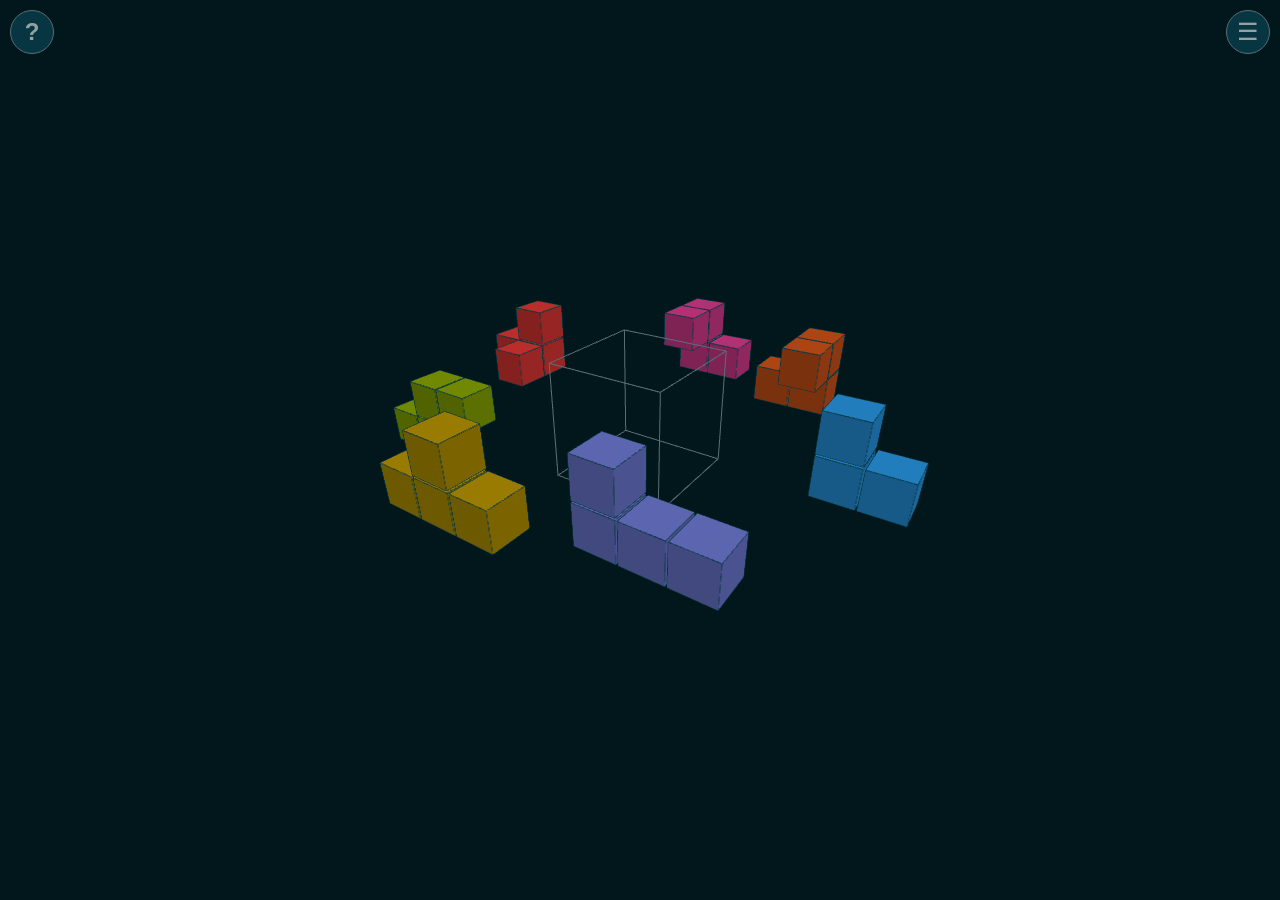
==== index.html @ 80daf0fd "Gemini did an awesome and a crappy job at the same time. I think I fixed all the issues" ====
<!doctype html>
<html lang="en">
  <head>
    <meta charset="UTF-8" />
    <meta
      name="viewport"
      content="width=device-width, initial-scale=1.0, user-scalable=no"
    />
    <title>Soma</title>
    <link href="fonts/inter.css" rel="stylesheet" />
    <link href="fonts/monoid.css" rel="stylesheet" />
    <link rel="stylesheet" href="styles.css" />
    <link rel="manifest" href="./manifest.json" />
    <link rel="icon" href="./media/favicon.ico" type="image/x-icon" />
  </head>
  <body>
    <button id="help-btn">?</button>
    <button id="puzzle-menu-btn">☰</button>

    <div id="puzzle-panel" class="hidden">
      <h2>Select a Puzzle</h2>
      <div id="puzzle-preview"></div>
      <div id="puzzle-list"></div>
      <button id="solve-cube-btn">Solve Classic Cube</button>
      <button id="cancel-puzzle-btn">Cancel</button>
    </div>

    <div id="info" class="hidden">
      <h1>Soma Cube by Ruben Berenguel</h1>
      <p>
        The goal is to assemble the seven pieces into a solid 3x3x3 cube or one
        of the other included puzzle shapes.
      </p>
      <p>
        There are <strong>240 unique solutions</strong> to the classic cube.
        When you solve the cube, you can export the solution. The export is an
        image that contains a 2D "unfolded" view of the solved cube's faces with
        the printed unique signature of this solution. This file is named with
        your solution's index number (1-240) and its unique signature, creating
        a shareable record of your find. Can you find them all? For other
        puzzles, a picture of the solved puzzle is generated.
      </p>
      <p><b>Controls:</b></p>
      <ul>
        <li>
          <b>Select/Place:</b> Click a piece to select it. Drag to place it,
          they magically try to snap to where you may want them.
        </li>
        <li>
          <b>Orbit Camera:</b> Drag the background. Also deselects pieces.
        </li>
        <li><b>Zoom:</b> Use the mouse wheel or pinch-to-zoom.</li>
        <li>
          <b>Rotate Piece:</b> When a piece is selected, use the
          <code>A, R, S</code> or <code>Z, X, V</code> keys, or the rotation
          trackball that appears on the bottom right.
        </li>
      </ul>
      <button id="close-info-btn">Got it!</button>
    </div>
    <div id="blur" class="hidden"></div>
    <div id="container">
      <div id="win-message">
        Congratulations!<br />You solved the cube!
        <button id="export-btn">Export Solution</button>
        <button id="hide-btn" class="rot-btn">Hide this</button>
        <button id="restart-btn" class="rot-btn">Restart</button>
      </div>
    </div>

    <div id="nudge-pad" class="hidden">
      <button id="nudge-up">↑</button>
      <button id="nudge-left">←</button>
      <button id="nudge-right">→</button>
      <button id="nudge-down">↓</button>
    </div>

    <script src="libs/three.min.js"></script>

    <script type="module" src="js/soma.js"></script>
    <script>
      if ("serviceWorker" in navigator) {
        window.addEventListener("load", function () {
          navigator.serviceWorker.register("./sw.js").then(
            function (registration) {
              console.log(
                "ServiceWorker registration successful with scope: ",
                registration.scope,
              );
            },
            function (err) {
              console.log("ServiceWorker registration failed: ", err);
            },
          );
        });
      } else {
        console.info("Service workers not available on this device");
      }
    </script>
  </body>
</html>
---- fonts/inter.css ----
@font-face {
  font-family: "Inter";
  src: url("./InterDisplay-Regular.woff2") format("woff2");
}
@font-face {
  font-family: "Inter";
  src: url("./InterDisplay-Bold.woff2") format("woff2");
  font-weight: bold;
  font-style: normal;
}
@font-face {
  font-family: "Inter";
  src: url("./InterDisplay-Italic.woff2") format("woff2");
  font-weight: normal;
  font-style: italic;
}
---- fonts/monoid.css ----
@font-face {
  font-family: "monoidregular";
  src: url("./monoid-regular.woff2") format("woff2");
}
@font-face {
  font-family: "monoidregular";
  src: url("./monoid-bold.woff2") format("woff2");
  font-weight: bold;
  font-style: normal;
}
@font-face {
  font-family: "monoidregular";
  src: url("./monoid-italic.woff2") format("woff2");
  font-weight: normal;
  font-style: italic;
}
---- styles.css ----
body {
  margin: 0;
  overflow: hidden;
  font-family: "Inter", sans-serif;
  background-color: #01171c; /* Darker Background */
  color: #839496;
  user-select: none;
  -webkit-user-select: none;
  -moz-user-select: none;
}

code {
  font-family: "monoidregular", monospace;
  font-size: 90%;
  margin-left: 0.5em;
  margin-right: 0.5em;
}

#blur {
  backdrop-filter: blur(2px);
  height: 100vh;
  width: 100vw;
  z-index: 1;
  position: absolute;
}

#blur.hidden {
  opacity: 0;
  visibility: hidden;
}

#container {
  width: 100%;
  height: 100%;
  position: relative;
  touch-action: none;
}
canvas {
  display: block;
  width: 100%;
  height: 100%;
}
#help-btn {
  position: absolute;
  top: 10px;
  left: 10px;
  width: 44px;
  height: 44px;
  background-color: #073642;
  border: 1px solid #586e75;
  color: #93a1a1;
  border-radius: 50%;
  font-size: 24px;
  font-weight: bold;
  cursor: pointer;
  display: flex;
  justify-content: center;
  align-items: center;
  z-index: 10;
}

#info {
  position: absolute;
  top: 10px;
  right: 10px;
  background-color: rgba(0, 33, 41, 0.85); /* Darker Solarized Base */
  padding: 15px;
  border-radius: 10px;
  max-width: 300px;
  font-size: 14px;
  line-height: 1.6;
  z-index: 10;
  border: 1px solid #073642; /* Solarized Base + 1 */
  transition:
    opacity 0.4s ease,
    visibility 0.4s ease;
}
#info.hidden {
  opacity: 0;
  visibility: hidden;
}
#info h1 {
  margin-top: 0;
  font-size: 18px;
  color: #268bd2; /* Solarized Blue */
}
#info p {
  margin-bottom: 5px;
}

/* ADD THIS TO STYLE THE LIST */
#info ul {
  padding-left: 20px;
  margin-top: 10px;
}
#info li {
  margin-bottom: 8px;
}

#close-info-btn {
  background-color: #859900; /* Solarized Green */
  color: #fdf6e3; /* Solarized Light */
  border: none;
  padding: 8px 12px;
  border-radius: 5px;
  cursor: pointer;
  margin-top: 10px;
  width: 100%;
  font-weight: bold;
}
#win-message {
  display: none;
  position: absolute;
  top: 50%;
  left: 50%;
  transform: translate(-50%, -50%);
  background-color: rgba(133, 153, 0, 0.9); /* Solarized Green */
  padding: 30px 40px;
  border-radius: 15px;
  text-align: center;
  font-size: 24px;
  font-weight: bold;
  color: #fdf6e3;
  box-shadow: 0 10px 30px rgba(0, 0, 0, 0.4);
  z-index: 1000;
}
#win-message button {
  display: block;
  margin: 20px auto 0;
  background-color: #073642;
  color: #93a1a1;
  border: 1px solid #586e75;
  padding: 10px 15px;
  border-radius: 5px;
  cursor: pointer;
  font-size: 16px;
}
#win-message button:hover {
  background-color: #586e75;
  color: #fdf6e3;
}

#puzzle-menu-btn {
  position: absolute;
  top: 10px;
  right: 10px;
  width: 44px;
  height: 44px;
  background-color: #073642;
  border: 1px solid #586e75;
  color: #93a1a1;
  border-radius: 50%;
  font-size: 24px;
  cursor: pointer;
  z-index: 10;
}

#puzzle-panel {
  position: absolute;
  top: 60px;
  right: 10px;
  width: 250px;
  background-color: rgba(0, 33, 41, 0.9);
  border: 1px solid #073642;
  border-radius: 10px;
  z-index: 11;
  padding: 15px;
  color: #93a1a1;
  transition:
    opacity 0.4s ease,
    visibility 0.4s ease;
}

#puzzle-panel.hidden {
  opacity: 0;
  visibility: hidden;
}

#puzzle-panel h2 {
  margin-top: 0;
  font-size: 18px;
  color: #268bd2;
  text-align: center;
}

#puzzle-preview {
  width: 100%;
  height: aut;
  margin-bottom: 10px;
  background-color: #001f27;
  border-radius: 5px;
  border: 1px solid #073642;
}

#puzzle-list {
  max-height: 200px;
  overflow-y: auto;
  margin-top: 10px;
  border-top: 1px solid #073642;
  padding-top: 10px;
}

.puzzle-item {
  padding: 8px;
  cursor: pointer;
  border-radius: 4px;
  margin-bottom: 5px;
}

.puzzle-item:hover {
  background-color: #073642;
}

#puzzle-panel button {
  background-color: #859900;
  color: #fdf6e3;
  border: none;
  padding: 8px 12px;
  border-radius: 5px;
  cursor: pointer;
  margin-top: 10px;
  width: 100%;
  font-weight: bold;
}

#puzzle-panel button#cancel-puzzle-btn {
  background-color: #dc322f;
}

#trackball {
  position: absolute;
  bottom: 20px;
  right: 20px;
  width: 110px;
  height: 110px;
  background: radial-gradient(circle at 30% 30%, #839496, #073642 80%);
  border-radius: 50%;
  box-shadow:
    inset 0 0 10px rgba(0, 0, 0, 0.5),
    0 3px 5px rgba(0, 0, 0, 0.4);
  cursor: grab;
  touch-action: none;
  z-index: 20;
  transform: scale(1);
  opacity: 1;
  transition:
    transform 0.3s cubic-bezier(0.34, 1.56, 0.64, 1),
    opacity 0.3s ease;
}
#trackball.hidden {
  transform: scale(0);
  opacity: 0;
  pointer-events: none;
}
#trackball-knob {
  position: absolute;
  width: 40px;
  height: 40px;
  background: radial-gradient(circle, #eee8d5, #b58900);
  border-radius: 50%;
  top: calc(50% - 20px);
  left: calc(50% - 20px);
  pointer-events: none;
  transition: transform 0.1s ease-out;
}
#trackball:active {
  cursor: grabbing;
}

#nudge-pad {
  position: absolute;
  bottom: 20px;
  left: 20px;
  width: 120px;
  height: 80px;
  z-index: 20;
  display: grid;
  grid-template-columns: 1fr 1fr 1fr;
  grid-template-rows: 1fr 1fr;
  gap: 5px;
  transform: scale(1);
  opacity: 1;
  transition:
    transform 0.3s cubic-bezier(0.34, 1.56, 0.64, 1),
    opacity 0.3s ease;
}

#nudge-pad.hidden {
  transform: scale(0);
  opacity: 0;
  pointer-events: none;
}

#nudge-pad button {
  background-color: #073642;
  border: 1px solid #586e75;
  color: #93a1a1;
  border-radius: 8px;
  font-size: 18px;
  font-weight: bold;
  cursor: pointer;
  display: flex;
  justify-content: center;
  align-items: center;
}

#nudge-pad button:hover {
  background-color: #586e75;
  color: #fdf6e3;
}

#nudge-up {
  grid-column: 2;
  grid-row: 1;
}
#nudge-left {
  grid-column: 1;
  grid-row: 2;
}
#nudge-right {
  grid-column: 3;
  grid-row: 2;
}
#nudge-down {
  grid-column: 2;
  grid-row: 2;
}
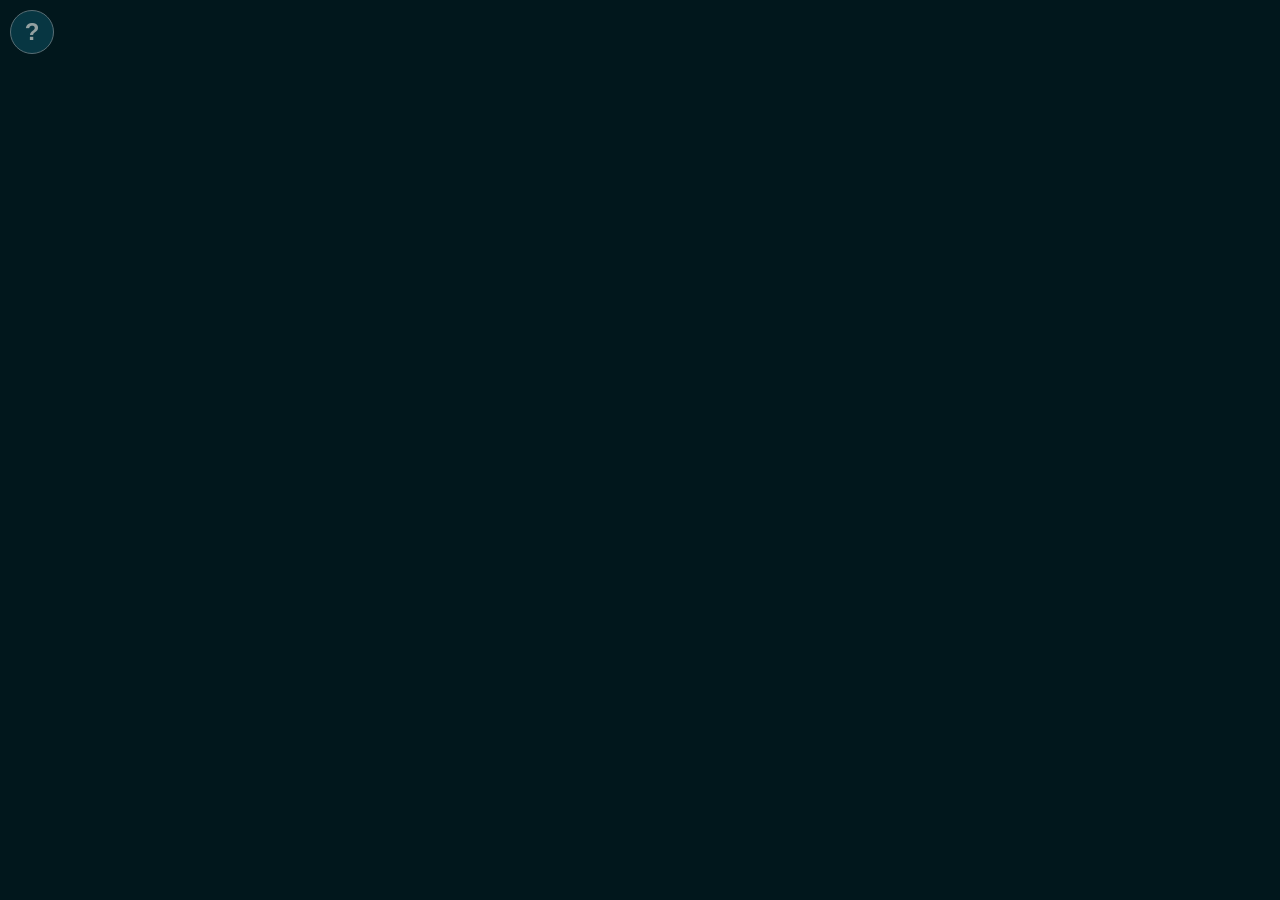
==== commit 00788613: "Forgot to add the source for these initial figures" ====
--- a/index.html
+++ b/index.html
@@ -15,30 +15,21 @@
   </head>
   <body>
     <button id="help-btn">?</button>
-    <button id="puzzle-menu-btn">☰</button>
-
-    <div id="puzzle-panel" class="hidden">
-      <h2>Select a Puzzle</h2>
-      <div id="puzzle-preview"></div>
-      <div id="puzzle-list"></div>
-      <button id="solve-cube-btn">Solve Classic Cube</button>
-      <button id="cancel-puzzle-btn">Cancel</button>
-    </div>
 
     <div id="info" class="hidden">
       <h1>Soma Cube by Ruben Berenguel</h1>
+      <p>The goal is to assemble the seven pieces into a solid 3x3x3 cube.</p>
       <p>
-        The goal is to assemble the seven pieces into a solid 3x3x3 cube or one
-        of the other included puzzle shapes.
+        There are <strong>240 unique solutions</strong>. When you solve the
+        cube, you can export the solution. The export is an image that contains
+        a 2D "unfolded" view of the solved cube's faces with the printed unique
+        signature of this solution. This file is named with your solution's
+        index number (1-240) and its unique signature, creating a shareable
+        record of your find. Can you find them all?
       </p>
       <p>
-        There are <strong>240 unique solutions</strong> to the classic cube.
-        When you solve the cube, you can export the solution. The export is an
-        image that contains a 2D "unfolded" view of the solved cube's faces with
-        the printed unique signature of this solution. This file is named with
-        your solution's index number (1-240) and its unique signature, creating
-        a shareable record of your find. Can you find them all? For other
-        puzzles, a picture of the solved puzzle is generated.
+        Incorporates the extra Soma puzzles from <a href="https://www.fam-bundgaard.dk/SOMA/FIGURES/FIGURES.HTM">Thorleif Bundgård's Soma "fan" site</a>.
+        As I add more puzzles I will try to add references to their authors.
       </p>
       <p><b>Controls:</b></p>
       <ul>
@@ -63,16 +54,8 @@
       <div id="win-message">
         Congratulations!<br />You solved the cube!
         <button id="export-btn">Export Solution</button>
-        <button id="hide-btn" class="rot-btn">Hide this</button>
         <button id="restart-btn" class="rot-btn">Restart</button>
       </div>
-    </div>
-
-    <div id="nudge-pad" class="hidden">
-      <button id="nudge-up">↑</button>
-      <button id="nudge-left">←</button>
-      <button id="nudge-right">→</button>
-      <button id="nudge-down">↓</button>
     </div>
 
     <script src="libs/three.min.js"></script>
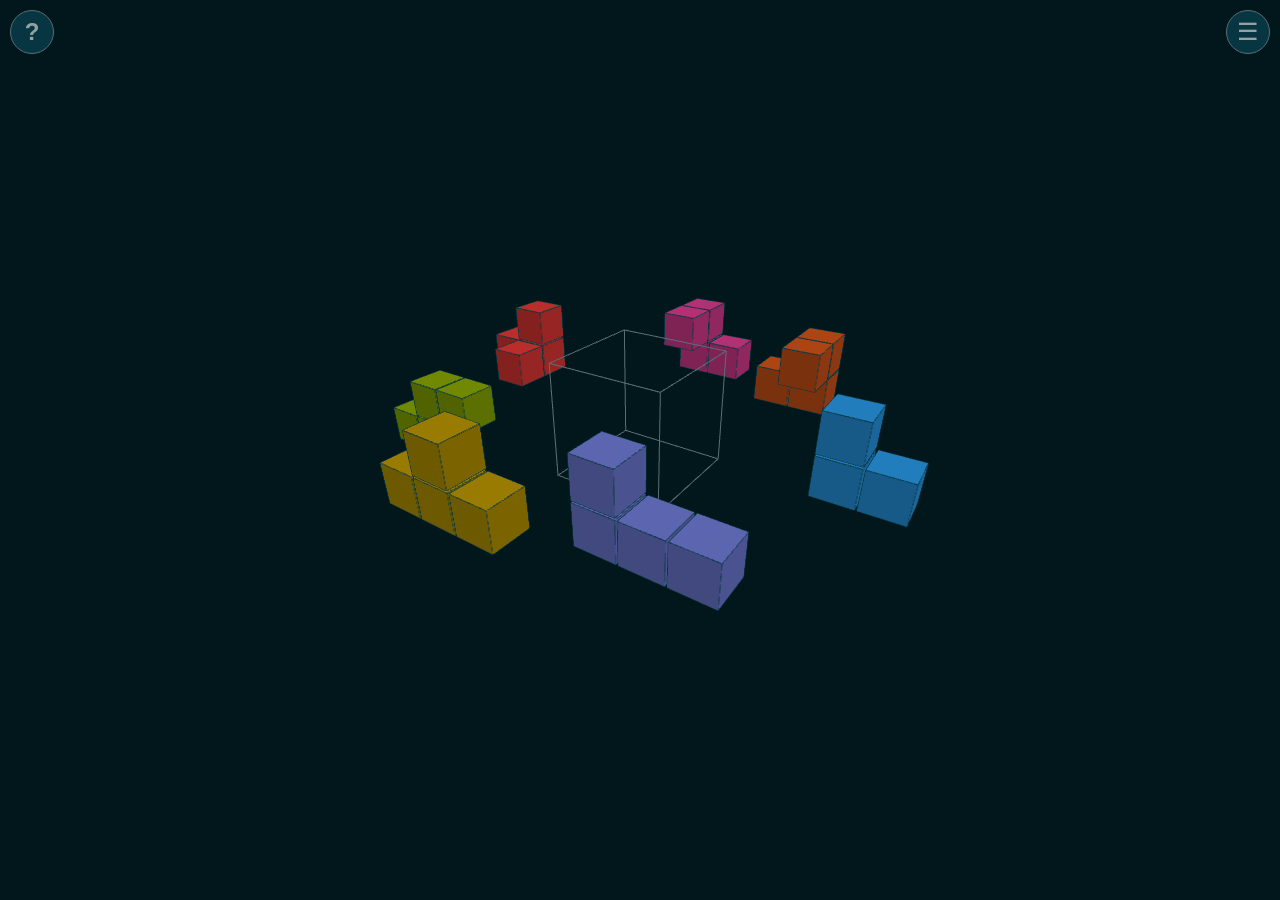
==== commit 5ba958e7: "Merge pull request #1 from rberenguel/extra-puzzles Extra puzzles" ====
--- a/index.html
+++ b/index.html
@@ -15,17 +15,30 @@
   </head>
   <body>
     <button id="help-btn">?</button>
+    <button id="puzzle-menu-btn">☰</button>
+
+    <div id="puzzle-panel" class="hidden">
+      <h2>Select a Puzzle</h2>
+      <div id="puzzle-preview"></div>
+      <div id="puzzle-list"></div>
+      <button id="solve-cube-btn">Solve Classic Cube</button>
+      <button id="cancel-puzzle-btn">Cancel</button>
+    </div>
 
     <div id="info" class="hidden">
       <h1>Soma Cube by Ruben Berenguel</h1>
-      <p>The goal is to assemble the seven pieces into a solid 3x3x3 cube.</p>
       <p>
-        There are <strong>240 unique solutions</strong>. When you solve the
-        cube, you can export the solution. The export is an image that contains
-        a 2D "unfolded" view of the solved cube's faces with the printed unique
-        signature of this solution. This file is named with your solution's
-        index number (1-240) and its unique signature, creating a shareable
-        record of your find. Can you find them all?
+        The goal is to assemble the seven pieces into a solid 3x3x3 cube or one
+        of the other included puzzle shapes.
+      </p>
+      <p>
+        There are <strong>240 unique solutions</strong> to the classic cube.
+        When you solve the cube, you can export the solution. The export is an
+        image that contains a 2D "unfolded" view of the solved cube's faces with
+        the printed unique signature of this solution. This file is named with
+        your solution's index number (1-240) and its unique signature, creating
+        a shareable record of your find. Can you find them all? For other
+        puzzles, a picture of the solved puzzle is generated.
       </p>
       <p>
         Incorporates the extra Soma puzzles from <a href="https://www.fam-bundgaard.dk/SOMA/FIGURES/FIGURES.HTM">Thorleif Bundgård's Soma "fan" site</a>.
@@ -54,8 +67,16 @@
       <div id="win-message">
         Congratulations!<br />You solved the cube!
         <button id="export-btn">Export Solution</button>
+        <button id="hide-btn" class="rot-btn">Hide this</button>
         <button id="restart-btn" class="rot-btn">Restart</button>
       </div>
+    </div>
+
+    <div id="nudge-pad" class="hidden">
+      <button id="nudge-up">↑</button>
+      <button id="nudge-left">←</button>
+      <button id="nudge-right">→</button>
+      <button id="nudge-down">↓</button>
     </div>
 
     <script src="libs/three.min.js"></script>
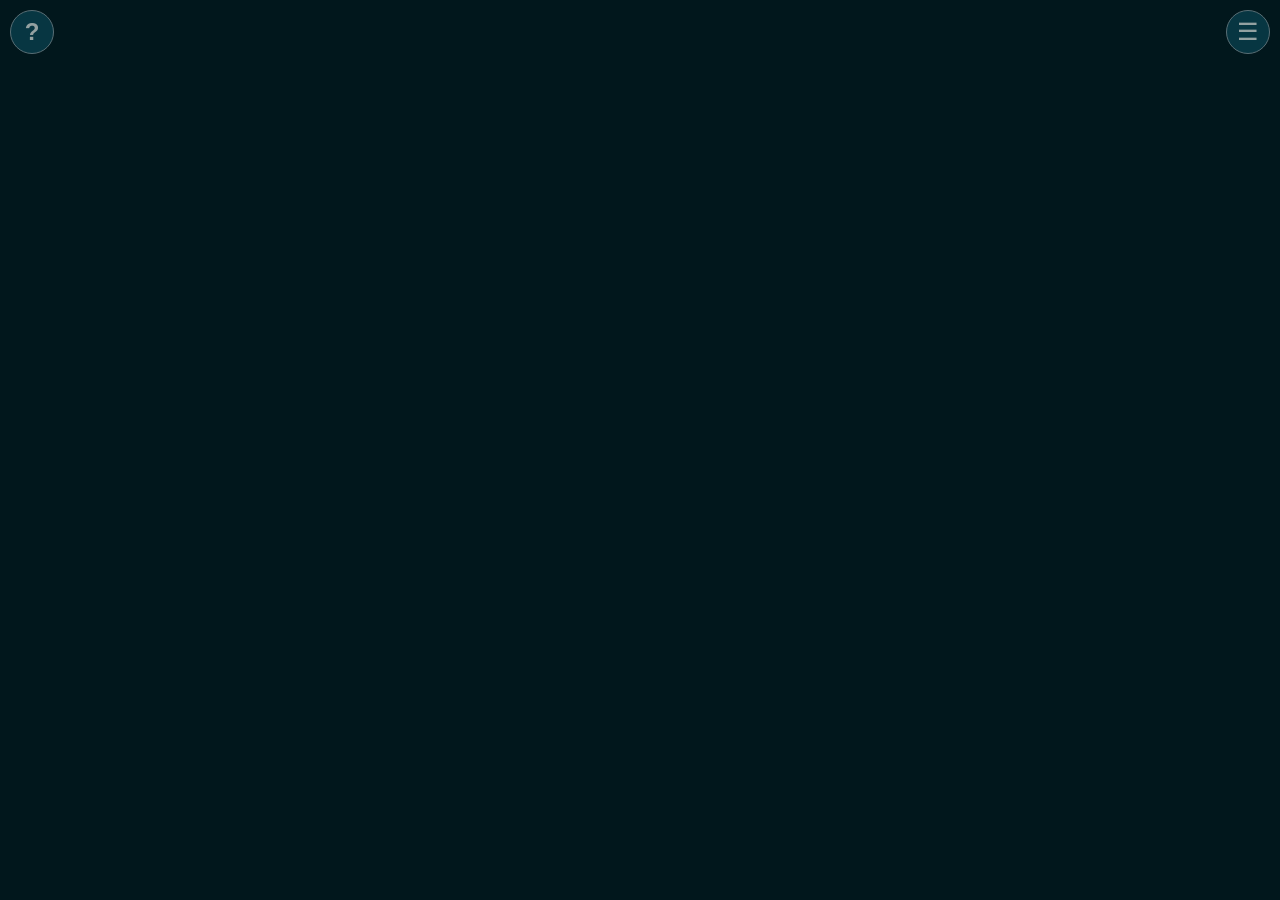
==== commit e7e9b4b6: "Refactor" ====
--- a/index.html
+++ b/index.html
@@ -41,8 +41,10 @@
         puzzles, a picture of the solved puzzle is generated.
       </p>
       <p>
-        Incorporates the extra Soma puzzles from <a href="https://www.fam-bundgaard.dk/SOMA/FIGURES/FIGURES.HTM">Thorleif Bundgård's Soma "fan" site</a>.
-        As I add more puzzles I will try to add references to their authors.
+        Incorporates the extra Soma puzzles from
+        <a href="https://www.fam-bundgaard.dk/SOMA/FIGURES/FIGURES.HTM"
+          >Thorleif Bundgård's Soma "fan" site</a
+        >. As I add more puzzles I will try to add references to their authors.
       </p>
       <p><b>Controls:</b></p>
       <ul>
@@ -79,8 +81,13 @@
       <button id="nudge-down">↓</button>
     </div>
 
-    <script src="libs/three.min.js"></script>
-
+    <script type="importmap">
+      {
+        "imports": {
+          "three": "https://unpkg.com/three@0.161.0/build/three.module.js"
+        }
+      }
+    </script>
     <script type="module" src="js/soma.js"></script>
     <script>
       if ("serviceWorker" in navigator) {
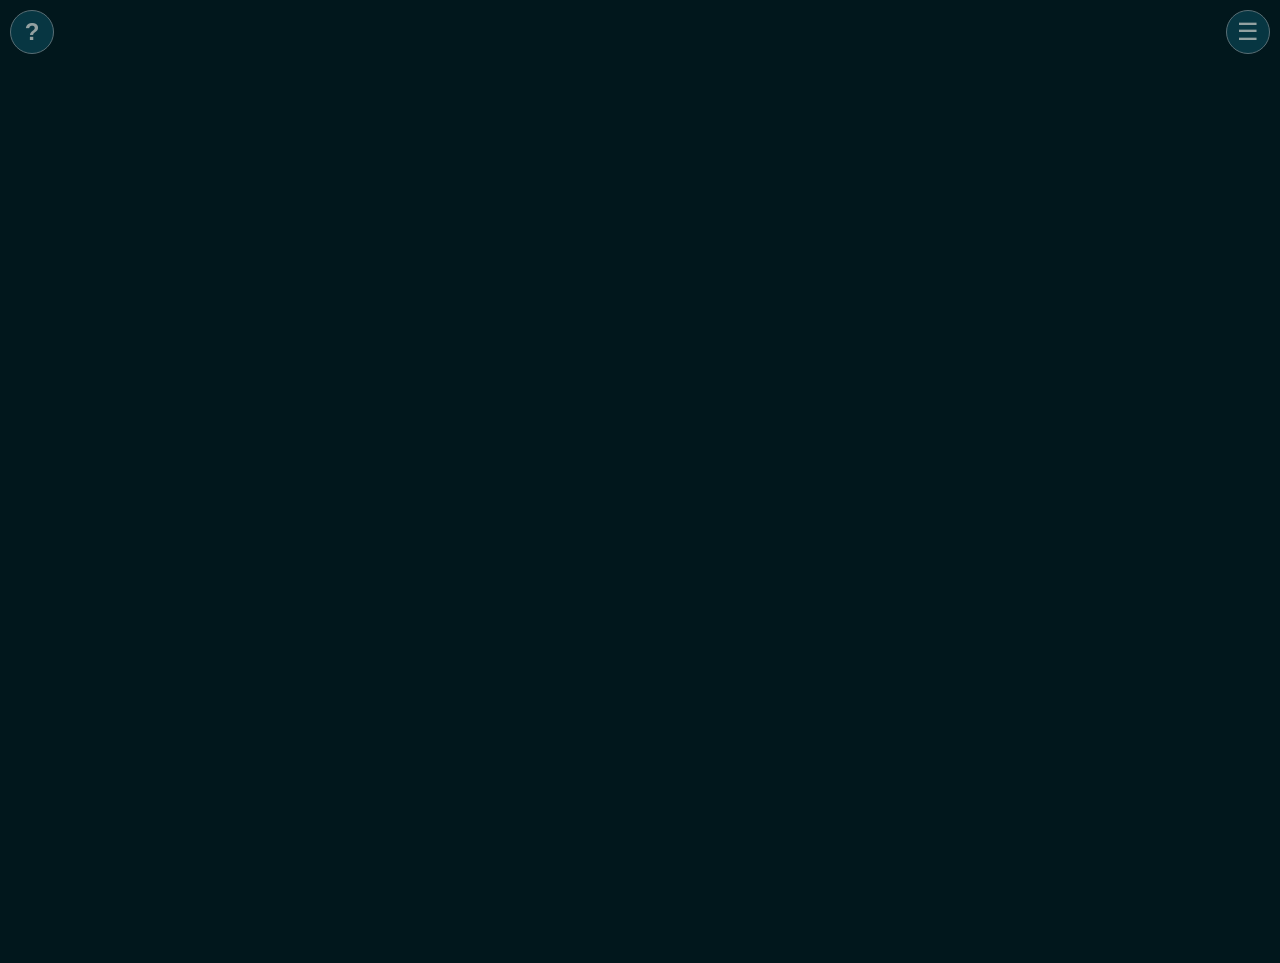
==== commit 6f5c76a9: "Big refactor and more extra puzzles" ====
--- a/index.html
+++ b/index.html
@@ -21,6 +21,11 @@
       <h2>Select a Puzzle</h2>
       <div id="puzzle-preview"></div>
       <div id="puzzle-list"></div>
+      <div id="puzzle-pagination">
+        <button id="prev-puzzle-page">&#9664;</button>
+        <span id="puzzle-page-info"></span>
+        <button id="next-puzzle-page">&#9654;</button>
+      </div>
       <button id="solve-cube-btn">Solve Classic Cube</button>
       <button id="cancel-puzzle-btn">Cancel</button>
     </div>
@@ -60,6 +65,10 @@
           <b>Rotate Piece:</b> When a piece is selected, use the
           <code>A, R, S</code> or <code>Z, X, V</code> keys, or the rotation
           trackball that appears on the bottom right.
+        </li>
+        <li>
+          <b>Nudge Piece:</b> When a piece is selected, use the visual nudge
+          controls to move it along that visual plane.
         </li>
       </ul>
       <button id="close-info-btn">Got it!</button>
--- a/styles.css
+++ b/styles.css
@@ -205,9 +205,12 @@
   cursor: pointer;
   border-radius: 4px;
   margin-bottom: 5px;
-}
-
-.puzzle-item:hover {
+  background-color: #002b36; /* Solarized Base03 */
+  border: 1px solid #073642; /* Solarized Base02 */
+}
+
+.puzzle-item:hover,
+.puzzle-item.previewing {
   background-color: #073642;
 }
 
@@ -225,6 +228,39 @@
 
 #puzzle-panel button#cancel-puzzle-btn {
   background-color: #dc322f;
+}
+
+#puzzle-pagination {
+  display: flex;
+  justify-content: space-between;
+  align-items: center;
+  margin-top: 10px;
+  padding-top: 10px;
+  border-top: 1px solid #073642;
+}
+
+#puzzle-pagination button {
+  font-family: "Inter", sans-serif;
+  background-color: #268bd2; /* Solarized Blue */
+  color: #fdf6e3; /* Solarized Light */
+  border: none;
+  padding: 5px 10px;
+  border-radius: 5px;
+  cursor: pointer;
+  font-weight: bold;
+  width: auto;
+  margin-top: 0;
+}
+
+#puzzle-pagination button:disabled {
+  background-color: #073642;
+  color: #586e75;
+  cursor: not-allowed;
+}
+
+#puzzle-page-info {
+  font-size: 14px;
+  color: #93a1a1;
 }
 
 #trackball {
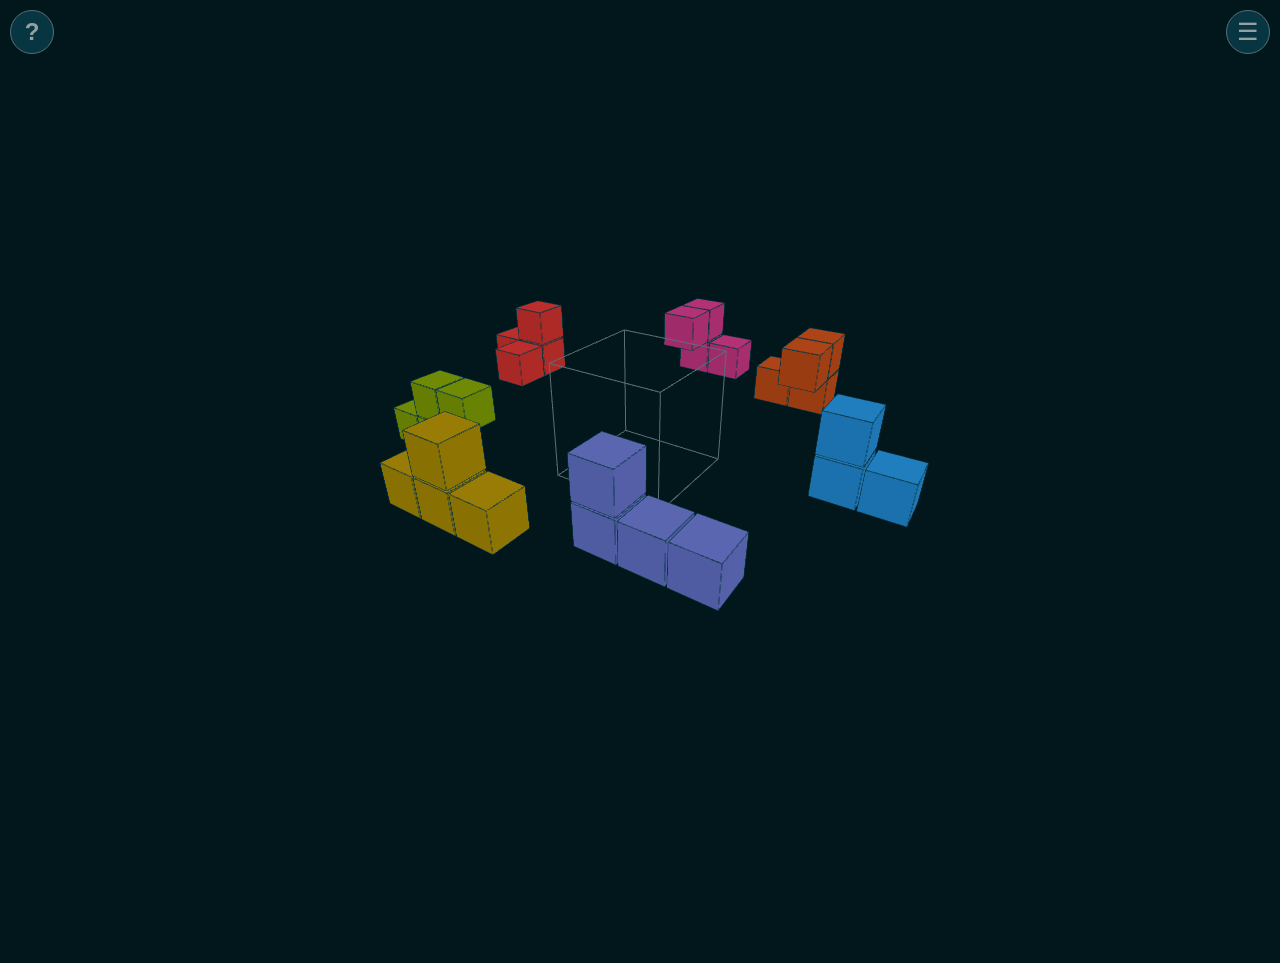
==== commit 9117516f: "Show solution number on export" ====
--- a/index.html
+++ b/index.html
@@ -18,7 +18,6 @@
     <button id="puzzle-menu-btn">☰</button>
 
     <div id="puzzle-panel" class="hidden">
-      <h2>Select a Puzzle</h2>
       <div id="puzzle-preview"></div>
       <div id="puzzle-list"></div>
       <div id="puzzle-pagination">
@@ -76,10 +75,13 @@
     <div id="blur" class="hidden"></div>
     <div id="container">
       <div id="win-message">
-        Congratulations!<br />You solved the cube!
-        <button id="export-btn">Export Solution</button>
-        <button id="hide-btn" class="rot-btn">Hide this</button>
-        <button id="restart-btn" class="rot-btn">Restart</button>
+        <div id="win-message-main-text"></div>
+        <div id="solution-info"></div>
+        <div id="win-buttons-container">
+          <button id="export-btn">Export Solution</button>
+          <button id="hide-btn" class="rot-btn">Hide this</button>
+          <button id="restart-btn" class="rot-btn">Restart</button>
+        </div>
       </div>
     </div>
 
@@ -93,7 +95,7 @@
     <script type="importmap">
       {
         "imports": {
-          "three": "https://unpkg.com/three@0.161.0/build/three.module.js"
+          "three": "./libs/three.module.js"
         }
       }
     </script>
--- a/styles.css
+++ b/styles.css
@@ -124,9 +124,22 @@
   box-shadow: 0 10px 30px rgba(0, 0, 0, 0.4);
   z-index: 1000;
 }
+
+#solution-info {
+  font-family: "monoidregular", monospace;
+  font-size: 14px;
+  color: #fdf6e3;
+  margin-top: 15px;
+  margin-bottom: 5px;
+  white-space: pre-wrap;
+  word-break: break-all;
+}
+
+#win-buttons-container {
+  margin-top: 20px;
+}
+
 #win-message button {
-  display: block;
-  margin: 20px auto 0;
   background-color: #073642;
   color: #93a1a1;
   border: 1px solid #586e75;
@@ -134,6 +147,7 @@
   border-radius: 5px;
   cursor: pointer;
   font-size: 16px;
+  margin: 0 5px;
 }
 #win-message button:hover {
   background-color: #586e75;
@@ -193,11 +207,8 @@
 }
 
 #puzzle-list {
-  max-height: 200px;
+  max-height: 250px;
   overflow-y: auto;
-  margin-top: 10px;
-  border-top: 1px solid #073642;
-  padding-top: 10px;
 }
 
 .puzzle-item {
@@ -207,6 +218,8 @@
   margin-bottom: 5px;
   background-color: #002b36; /* Solarized Base03 */
   border: 1px solid #073642; /* Solarized Base02 */
+  margin-right: 0.5em;
+  margin-left: 0.1em;
 }
 
 .puzzle-item:hover,
@@ -361,3 +374,22 @@
   grid-column: 2;
   grid-row: 2;
 }
+
+/* Custom Scrollbar Styles for Webkit Browsers */
+#puzzle-list::-webkit-scrollbar {
+  width: 8px;
+}
+
+#puzzle-list::-webkit-scrollbar-track {
+  background: #001f27; /* Solarized Base02 */
+  border-radius: 10px;
+}
+
+#puzzle-list::-webkit-scrollbar-thumb {
+  background: #073642; /* Solarized Base01 */
+  border-radius: 10px;
+}
+
+#puzzle-list::-webkit-scrollbar-thumb:hover {
+  background: #586e75; /* Solarized Base00 */
+}
